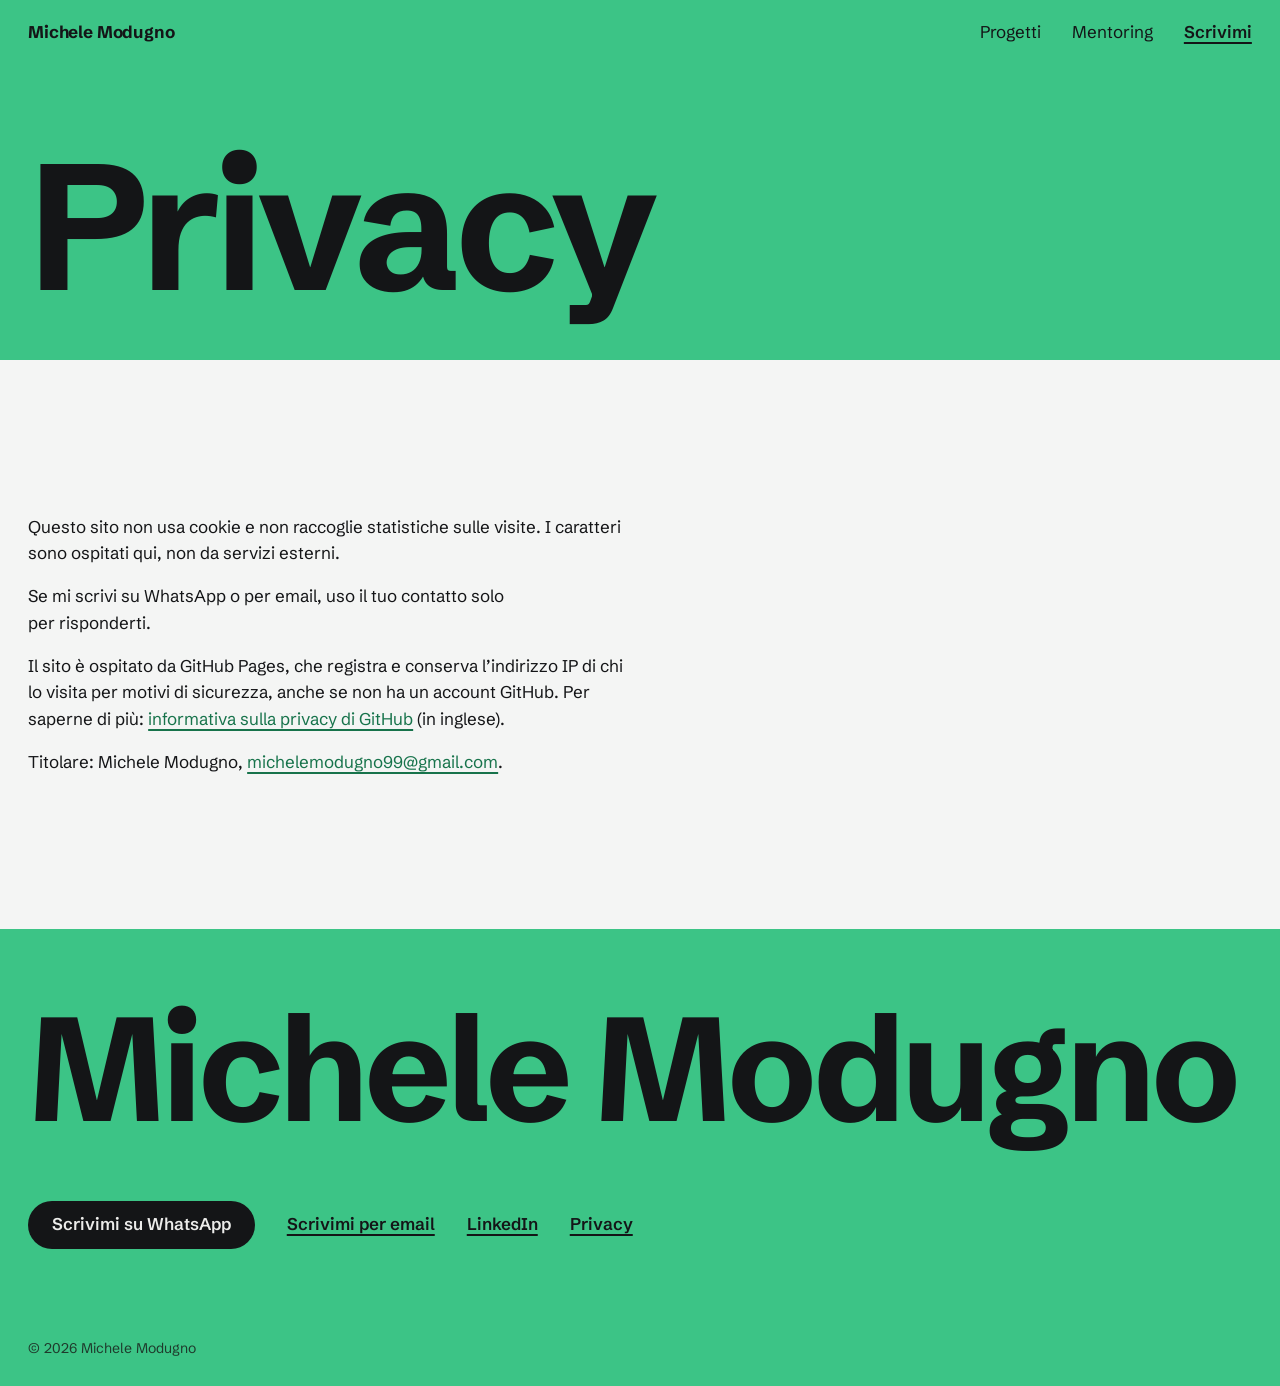
==== privacy/index.html @ c43fcb00 "Chiusura, privacy e pagina 404 Co-Authored-By: Claude Opus 5.5 <noreply@anthropic.com>" ====
<!doctype html>
<html lang="it">
<head>
<meta charset="utf-8">
<meta name="viewport" content="width=device-width, initial-scale=1">
<title>Privacy, Michele Modugno</title>
<meta name="description" content="Questo sito non usa cookie e non raccoglie statistiche sulle visite.">
<link rel="canonical" href="https://michimodu99.github.io/privacy/">
<link rel="preload" href="/fonts/schibsted-grotesk-latin.woff2" as="font" type="font/woff2" crossorigin>
<link rel="stylesheet" href="/css/sito.css">
<link rel="icon" href="/favicon.svg" type="image/svg+xml">
<link rel="icon" href="/favicon-32.png" sizes="32x32" type="image/png">
<link rel="apple-touch-icon" href="/apple-touch-icon.png">
<script>document.documentElement.classList.add('js')</script>
<script src="/js/sito.js" defer></script>
</head>
<body>
<a class="salta" href="#contenuto">Vai al contenuto</a>

<header class="campo campo--basso">
  <nav class="nav" aria-label="Principale">
    <a class="nav__nome" href="/">Michele Modugno</a>
    <ul class="nav__voci">
      <li class="nav__secondaria"><a href="/#progetti">Progetti</a></li>
      <li class="nav__secondaria"><a href="/#mentoring">Mentoring</a></li>
      <li><a class="nav__azione" href="#contatti">Scrivimi</a></li>
    </ul>
  </nav>

  <h1 class="titolo-grande">Privacy</h1>
</header>

<main id="contenuto">
  <section class="sezione testo-legale" aria-label="Informativa sulla privacy">
    <div>
      <p>Questo sito non usa cookie e non raccoglie statistiche sulle visite. I caratteri sono ospitati qui, non da servizi esterni.</p>
      <p>Se mi scrivi su WhatsApp o per email, uso il tuo contatto solo per risponderti.</p>
      <p>Il sito è ospitato da GitHub Pages, che registra e conserva l’indirizzo IP di chi lo visita per motivi di sicurezza, anche se non ha un account GitHub. Per saperne di più: <a href="https://docs.github.com/en/site-policy/privacy-policies/github-general-privacy-statement">informativa sulla privacy di GitHub</a> (in inglese).</p>
      <p>Titolare: Michele Modugno, <a href="mailto:michelemodugno99@gmail.com">michelemodugno99@gmail.com</a>.</p>
    </div>
  </section>
</main>

<footer id="contatti" class="campo chiusura">
  <p class="chiusura__nome">Michele Modugno</p>
  <ul class="chiusura__link">
    <li><a class="pulsante" href="https://wa.me/393209552840?text=Ciao%20Michele%2C%20ho%20visto%20il%20tuo%20sito.">Scrivimi su WhatsApp</a></li>
    <li><a class="link-forte" href="mailto:michelemodugno99@gmail.com">Scrivimi per email</a></li>
    <li><a class="link-forte" href="https://www.linkedin.com/in/michele-modugno-09939718b/">LinkedIn</a></li>
    <li><a class="link-forte" href="/privacy/">Privacy</a></li>
  </ul>
  <p class="chiusura__firma piccolo">© 2026 Michele Modugno</p>
</footer>
</body>
</html>
---- css/sito.css ----
/* Sito di Michele Modugno. Un solo foglio, nessuna libreria.
   Colori e misure dalla spec del 15/10/2026 (Carriera/docs/superpowers/specs). */

@font-face {
  font-family: "Schibsted Grotesk";
  src: url("/fonts/schibsted-grotesk-latin.woff2") format("woff2");
  font-weight: 400 700;
  font-style: normal;
  font-display: swap;
  unicode-range: U+0000-00FF, U+0131, U+0152-0153, U+02BB-02BC, U+02C6, U+02DA, U+02DC, U+0304, U+0308, U+0329, U+2000-206F, U+20AC, U+2122, U+2191, U+2193, U+2212, U+2215, U+FEFF, U+FFFD;
}

:root {
  /* Il campo verde resta uguale nei due temi */
  --campo: #3cc486;
  --campo-testo: #141517;
  --campo-secondario: #1f3a2c;
  --pulsante-testo: #ececea;

  /* Tema chiaro */
  --fondo: #f4f5f4;
  --superficie: #ffffff;
  --testo: #141517;
  --secondario: #55585c;
  --link: #17734b;
  --cornice: #141517;

  /* Misure: cinque passi, nient'altro */
  --t-grande: clamp(2.75rem, 14vw, 13rem);
  --t-sezione: clamp(2rem, 4.6vw, 4.5rem);
  --t-frase: clamp(1.375rem, 2.3vw, 2.25rem);
  --t-testo: clamp(1.0625rem, 1.2vw, 1.1875rem);
  --t-piccolo: 0.875rem;

  --margine: clamp(16px, 2.2vw, 32px);
  --spazio-sezione: clamp(72px, 12vw, 200px);
  --raggio-telefono: 28px;
  --larghezza-massima: 1760px;

  color-scheme: light dark;
}

@media (prefers-color-scheme: dark) {
  :root {
    --fondo: #141517;
    --superficie: #1c1d20;
    --testo: #ececea;
    --secondario: #a8aaa6;
    --link: #5cc497;
    --cornice: #2a2c30;
  }
}

/* Base */
*, *::before, *::after { box-sizing: border-box; }
html { -webkit-text-size-adjust: 100%; overflow-x: clip; }
body {
  margin: 0;
  overflow-x: clip;
  background: var(--fondo);
  color: var(--testo);
  font-family: "Schibsted Grotesk", system-ui, sans-serif;
  font-size: var(--t-testo);
  line-height: 1.55;
  font-kerning: normal;
}
h1, h2, h3, p, figure, ul, ol { margin: 0; }
ul, ol { padding: 0; list-style: none; }
img, video { display: block; max-width: 100%; height: auto; }
[hidden] { display: none !important; }
h1, h2, h3 { text-wrap: balance; }
p { text-wrap: pretty; }
a { color: inherit; }

:focus-visible { outline: 2px solid var(--testo); outline-offset: 3px; }
.campo :focus-visible { outline-color: var(--campo-testo); }

.salta {
  position: absolute;
  left: var(--margine);
  top: -100px;
  z-index: 10;
  padding: 12px 16px;
  background: var(--campo-testo);
  color: var(--pulsante-testo);
  border-radius: 999px;
}
.salta:focus { top: 12px; }

/* Testi */
.titolo-grande {
  font-size: var(--t-grande);
  font-weight: 700;
  letter-spacing: -0.035em;
  line-height: 0.92;
}
.titolo-grande .riga { display: block; }
.frase {
  font-size: var(--t-frase);
  font-weight: 600;
  line-height: 1.2;
  letter-spacing: -0.01em;
  max-width: 24em;
}
.piccolo { font-size: var(--t-piccolo); line-height: 1.45; }

/* Comandi */
.pulsante {
  display: inline-flex;
  align-items: center;
  gap: 0.5em;
  min-height: 48px;
  padding: 0 1.4em;
  border-radius: 999px;
  background: var(--campo-testo);
  color: var(--pulsante-testo);
  font-weight: 600;
  text-decoration: none;
}
.link-forte {
  display: inline-flex;
  align-items: center;
  min-height: 44px;
  font-weight: 600;
  text-decoration: underline;
  text-decoration-thickness: 2px;
  text-underline-offset: 0.22em;
}

/* Schermate delle app: cornice piena, mai ombre */
.cornice-telefono {
  border: 6px solid var(--cornice);
  border-radius: var(--raggio-telefono);
  background: var(--cornice);
}

/* Lineetta verde sopra i titoli delle sezioni */
.lineetta::before {
  content: "";
  display: block;
  width: 48px;
  height: 6px;
  margin-bottom: 0.45em;
  background: var(--campo);
}

/* Navigazione */
.nav {
  display: flex;
  align-items: center;
  justify-content: space-between;
  gap: 1rem;
  min-height: 64px;
}
.nav a { text-decoration: none; display: inline-flex; align-items: center; min-height: 44px; }
.nav__nome { font-weight: 700; letter-spacing: -0.01em; }
.nav__voci { display: flex; gap: clamp(1rem, 2.4vw, 2.5rem); }
.nav__azione { text-decoration: underline !important; text-decoration-thickness: 2px !important; text-underline-offset: 0.22em; font-weight: 600; }
@media (max-width: 759px) {
  .nav__secondaria { display: none; }
}

/* Campo verde: la prima schermata di ogni pagina */
.campo {
  position: relative;
  z-index: 1;
  background: var(--campo);
  color: var(--campo-testo);
  padding: 0 var(--margine);
}
.campo > * { max-width: var(--larghezza-massima); margin-inline: auto; }

/* Prima schermata della home */
.campo--home { padding-bottom: 0; }
.campo--home .titolo-grande { margin-top: clamp(40px, 7vh, 96px); }
.campo__corpo { margin-top: clamp(20px, 3vh, 36px); }
.campo__sotto { margin-top: 0.9em; max-width: 34ch; }
.campo__azioni {
  display: flex;
  flex-wrap: wrap;
  align-items: center;
  gap: 8px 24px;
  margin-top: 28px;
}

/* Le schermate scavalcano il bordo del campo ed entrano nella sezione dopo */
.campo--home { --sporgenza: 170px; }
.campo__schermate {
  position: relative;
  display: grid;
  grid-template-columns: 1fr auto;
  align-items: end;
  gap: 12px;
  margin-top: 32px;
  margin-bottom: calc(-1 * var(--sporgenza));
}
.campo__schermate figcaption {
  grid-column: 1;
  grid-row: 1;
  color: var(--campo-secondario);
  padding-bottom: calc(var(--sporgenza) + 24px);
}
.campo__schermate .cornice-telefono {
  grid-column: 2;
  grid-row: 1;
  width: min(50vw, 220px);
  margin-right: 14px;
  transform: rotate(-6deg);
  transform-origin: 50% 0;
}
.schermata-computer { display: none; }

@media (min-width: 1100px) {
  /* Il campo riempie lo schermo: titolo in alto a tutta larghezza, testo in basso a sinistra,
     schermate che salgono dal bordo in basso a destra. */
  .campo--home {
    --sporgenza: 120px;
    display: grid;
    grid-template-columns: repeat(12, minmax(0, 1fr));
    grid-template-rows: auto auto 1fr;
    column-gap: clamp(12px, 1.4vw, 24px);
    min-height: 100svh;
  }
  .campo--home > * { max-width: none; margin-inline: 0; }
  .campo--home .nav,
  .campo--home .titolo-grande { grid-column: 1 / -1; }
  .campo--home .titolo-grande { margin-top: clamp(32px, 5vh, 64px); }
  .campo--home .campo__corpo { grid-column: 1 / span 5; grid-row: 3; align-self: start; margin-top: 40px; padding-bottom: 56px; }
  .campo--home .campo__schermate {
    grid-column: 7 / -1;
    grid-row: 3;
    display: block;
    margin-top: 48px;
    align-self: end;
  }
  .campo__schermate figcaption {
    position: absolute;
    right: 0;
    top: -2.2em;
    max-width: none;
    padding: 0;
  }
  .schermata-computer { display: block; width: 100%; }
  .campo__schermate .cornice-telefono {
    position: absolute;
    left: -6%;
    bottom: calc(-1 * var(--sporgenza) - 40px);
    width: 30%;
    max-width: 260px;
  }
}

/* Sezioni */
main { position: relative; }
.sezione { padding: var(--spazio-sezione) var(--margine) 0; }
.sezione > * { max-width: var(--larghezza-massima); margin-inline: auto; }
/* Nella home le schermate del campo sporgono nella prima sezione */
.campo--home + main > .sezione:first-child { padding-top: calc(var(--spazio-sezione) + 170px); }
@media (min-width: 1100px) {
  .campo--home + main > .sezione:first-child { padding-top: calc(var(--spazio-sezione) + 230px); }
}

/* Titoli delle sezioni */
.titolo-sezione {
  font-size: var(--t-sezione);
  font-weight: 700;
  letter-spacing: -0.025em;
  line-height: 1;
}

/* Progetti in home: pannelli di larghezze diverse, mai una griglia di schede uguali */
.pannelli {
  display: grid;
  gap: clamp(12px, 1.4vw, 24px);
  margin-top: clamp(32px, 4vw, 64px);
}
.pannello {
  position: relative;
  display: grid;
  overflow: clip;
  min-height: 460px;
  padding: clamp(20px, 2.4vw, 40px);
  background: var(--superficie);
}
.pannello__nome {
  font-size: var(--t-sezione);
  font-weight: 700;
  letter-spacing: -0.025em;
  line-height: 1;
}
.pannello__nome a { text-decoration: none; }
/* Tutto il pannello è il link del nome */
.pannello__nome a::after { content: ""; position: absolute; inset: 0; z-index: 2; }
.pannello__nome a:focus-visible { outline: none; }
.pannello:has(a:focus-visible) { outline: 2px solid var(--testo); outline-offset: 3px; }
.pannello__testo { position: relative; z-index: 1; max-width: 34ch; }
.pannello__testo p { margin-top: 0.6em; }
.pannello__nota { color: var(--secondario); }
.pannello__invito {
  display: inline-block;
  margin-top: 1.2em;
  font-weight: 600;
  text-decoration: underline;
  text-decoration-thickness: 2px;
  text-underline-offset: 0.22em;
}

/* Le schermate escono dal bordo inferiore del pannello */
.pannello__schermate {
  position: relative;
  min-height: 240px;
  margin-top: 28px;
}
.pannello .cornice-telefono {
  position: absolute;
  right: 4%;
  top: 0;
  width: min(46vw, 220px);
  transform: rotate(-5deg);
  transition: transform 240ms cubic-bezier(0.22, 1, 0.36, 1);
}
.pannello:nth-child(even) .cornice-telefono { transform: rotate(4deg); }
.pannello:hover .cornice-telefono,
.pannello:has(a:focus-visible) .cornice-telefono { transform: rotate(0deg) translateY(-12px); }
.pannello__diagramma { display: none; }

@media (min-width: 1100px) {
  .pannelli { grid-template-columns: repeat(12, minmax(0, 1fr)); }
  .pannello { grid-template-columns: minmax(0, 5fr) minmax(0, 7fr); column-gap: 24px; }
  .pannello__schermate { margin-top: 0; }
  .pannello--largo, .pannello--fascia { grid-column: 1 / -1; }
  .pannello--largo { min-height: 560px; }
  .pannello--sette { grid-column: 1 / span 7; }
  .pannello--cinque { grid-column: 8 / span 5; }
  .pannello--sette, .pannello--cinque { grid-template-columns: 1fr; min-height: 580px; }
  .pannello--sette .pannello__schermate, .pannello--cinque .pannello__schermate { margin-top: 32px; }
  .pannello--fascia { min-height: 360px; }
  .pannello .cornice-telefono { top: 8px; width: 240px; }
  .pannello--sette .cornice-telefono { right: 18%; }
  .pannello--largo .cornice-telefono { right: auto; left: 0; top: 140px; }
  .pannello__diagramma {
    display: block;
    position: absolute;
    right: 0;
    top: 24px;
    width: 82%;
    background: #fff;
    border: 6px solid var(--cornice);
  }
}
@media (prefers-reduced-motion: reduce) {
  .pannello .cornice-telefono { transition: none; }
}

/* Mentoring */
.mentoring__intro { margin-top: clamp(24px, 3vw, 48px); }
.mentoring__intro p:not(.frase) { max-width: 60ch; margin-top: 1em; }
@media (min-width: 1100px) {
  .mentoring__intro {
    display: grid;
    grid-template-columns: repeat(12, minmax(0, 1fr));
    column-gap: clamp(12px, 1.4vw, 24px);
    align-items: end;
  }
  .mentoring__intro .frase { grid-column: 1 / span 6; }
  .mentoring__intro p:not(.frase) { grid-column: 7 / span 6; margin-top: 0; }
}

/* Il percorso: simboli BPMN collegati dal flusso. Sul telefono va dall'alto in basso.
   Il tratto già percorso dal token è verde: --tappa-attiva lo mette lo script. */
.percorso { --tappa-attiva: 0; margin-top: clamp(40px, 5vw, 80px); }
.tappa {
  --i: 0;
  --larghezza: 40px;
  --percorsa: clamp(0, var(--tappa-attiva) - var(--i), 1);
  position: relative;
  padding-bottom: 32px;
}
.tappa:nth-child(2) { --i: 1; }
.tappa:nth-child(3) { --i: 2; }
.tappa:nth-child(4) { --i: 3; }
.tappa--attivita { --larghezza: 56px; }
.tappa > button {
  position: relative;
  display: flex;
  align-items: center;
  gap: 16px;
  width: 100%;
  min-height: 56px;
  padding: 0;
  border: 0;
  background: none;
  color: inherit;
  font: inherit;
  font-weight: 600;
  text-align: left;
  cursor: pointer;
}
@media (hover: hover) {
  .tappa > button:hover .tappa__nome {
    text-decoration: underline;
    text-decoration-thickness: 2px;
    text-underline-offset: 0.22em;
  }
}

/* Inizio: cerchio verde. Attività: rettangolo arrotondato. Fine: cerchio dal bordo spesso */
.simbolo {
  flex: none;
  width: var(--larghezza);
  height: 40px;
  margin-inline: calc((56px - var(--larghezza)) / 2);
  border: 3px solid var(--testo);
  border-radius: 50%;
  background: var(--fondo);
  transition: background-color 180ms ease-out;
}
.tappa--inizio .simbolo { border-color: var(--link); }
.tappa--attivita .simbolo { border-radius: 10px; }
.tappa--fine .simbolo { border-width: 6px; }
.tappa > button[aria-expanded="true"] .simbolo { background: var(--campo); }

/* Il flusso, spesso 3 px, e la sua freccia (in SVG) */
.tappa:not(:last-child)::before,
.tappa:not(:last-child)::after {
  content: "";
  position: absolute;
  background:
    linear-gradient(var(--link), var(--link)) 0 0 / 100% calc(var(--percorsa) * 100%) no-repeat,
    var(--testo);
}
.tappa:not(:last-child)::before { left: 26.5px; top: 48px; bottom: 6px; width: 3px; }
.tappa:not(:last-child)::after {
  left: 22px;
  bottom: -8px;
  width: 12px;
  height: 14px;
  -webkit-mask: url("data:image/svg+xml,%3Csvg xmlns='http://www.w3.org/2000/svg' viewBox='0 0 12 14'%3E%3Cpath d='M0 0h12L6 14z'/%3E%3C/svg%3E") center / contain no-repeat;
  mask: url("data:image/svg+xml,%3Csvg xmlns='http://www.w3.org/2000/svg' viewBox='0 0 12 14'%3E%3Cpath d='M0 0h12L6 14z'/%3E%3C/svg%3E") center / contain no-repeat;
}

/* Il pezzo di PrendiNota fatto in quella tappa */
.pezzo { padding: 8px 0 8px 72px; }
.pezzo__riga { margin-top: 12px; font-size: var(--t-piccolo); color: var(--secondario); }
.nuvoletta {
  max-width: 34ch;
  padding: 12px 16px;
  border-radius: 18px 18px 18px 4px;
  background: var(--superficie);
}
.diagramma { position: relative; display: block; border: 6px solid var(--cornice); background: #fff; }
.diagramma__zoom {
  position: absolute;
  right: 10px;
  bottom: 10px;
  padding: 4px 14px;
  border-radius: 999px;
  background: var(--campo-testo);
  color: var(--pulsante-testo);
  font-size: var(--t-piccolo);
  font-weight: 600;
}
.libretto { border: 6px solid var(--cornice); background: #fff; }

/* Su computer, con lo script attivo, il flusso va da sinistra a destra come un BPMN vero
   e il pezzo si apre sotto, largo. Senza script resta la colonna del telefono. */
@media (min-width: 1100px) {
  .js .percorso { display: grid; grid-template-columns: repeat(5, minmax(0, 1fr)); }
  .js .tappa { display: contents; }
  .js .tappa::before, .js .tappa::after { content: none; }
  .js .tappa > button {
    grid-row: 1;
    flex-direction: column;
    align-items: flex-start;
    gap: 20px;
    padding-right: 32px;
  }
  .js .simbolo { margin-inline: 0; }
  .js .tappa:not(:last-child) > button::before,
  .js .tappa:not(:last-child) > button::after {
    content: "";
    position: absolute;
    background:
      linear-gradient(var(--link), var(--link)) 0 0 / calc(var(--percorsa) * 100%) 100% no-repeat,
      var(--testo);
  }
  .js .tappa:not(:last-child) > button::before { top: 18.5px; left: calc(var(--larghezza) + 6px); right: 18px; height: 3px; }
  .js .tappa:not(:last-child) > button::after {
    top: 14px;
    right: 4px;
    width: 14px;
    height: 12px;
    -webkit-mask: url("data:image/svg+xml,%3Csvg xmlns='http://www.w3.org/2000/svg' viewBox='0 0 14 12'%3E%3Cpath d='M0 0l14 6L0 12z'/%3E%3C/svg%3E") center / contain no-repeat;
    mask: url("data:image/svg+xml,%3Csvg xmlns='http://www.w3.org/2000/svg' viewBox='0 0 14 12'%3E%3Cpath d='M0 0l14 6L0 12z'/%3E%3C/svg%3E") center / contain no-repeat;
  }
  .js .pezzo { grid-column: 1 / -1; margin-top: 40px; padding: 0; }
  /* Larghezza fissa: l'altezza viene dalle proporzioni dell'immagine anche prima che arrivi */
  .js .pezzo .diagramma, .js .pezzo .libretto { max-width: calc(100% * 7 / 12); }
}

/* Contatti del mentoring */
.contatti-mentoring {
  display: flex;
  flex-direction: column;
  align-items: flex-start;
  gap: 8px;
  margin-top: clamp(40px, 5vw, 72px);
}
.pulsante--whatsapp { background: var(--campo); color: var(--campo-testo); }

/* Chiusura: campo verde, il nome riempie la larghezza (è largo 8,19 volte la sua misura) */
.chiusura {
  container-type: inline-size;
  margin-top: var(--spazio-sezione);
  padding-top: clamp(48px, 8vh, 96px);
  padding-bottom: 28px;
}
.chiusura__nome {
  font-size: calc(min(100cqi, var(--larghezza-massima)) / 8.3);
  font-weight: 700;
  letter-spacing: -0.035em;
  line-height: 0.92;
}
.chiusura__link {
  display: flex;
  flex-wrap: wrap;
  align-items: center;
  gap: 8px 32px;
  margin-top: clamp(32px, 5vw, 64px);
}
.chiusura__firma { margin-top: clamp(48px, 7vw, 96px); color: var(--campo-secondario); }

/* Privacy: campo basso, poi il testo */
.campo--basso {
  display: flex;
  flex-direction: column;
  min-height: 40svh;
  padding-bottom: clamp(28px, 4vw, 56px);
}
.campo--basso > *, .campo--intero > * { width: 100%; } /* in colonna i margini automatici li stringerebbero al centro */
.campo--basso .titolo-grande { margin-top: auto; padding-top: 48px; }
.testo-legale p { max-width: 60ch; }
.testo-legale p + p { margin-top: 1em; }
.testo-legale a { color: var(--link); text-decoration-thickness: 2px; text-underline-offset: 0.22em; }

/* 404: tutto il campo, con l'evento di fine con errore del BPMN */
.campo--intero { display: flex; flex-direction: column; min-height: 100svh; padding-bottom: 48px; }
.errore { margin-top: auto; margin-bottom: auto; padding-top: 32px; }
.errore__simbolo { width: clamp(120px, 22vw, 240px); height: auto; }
.errore h1 { margin-top: 32px; }
.errore p { margin-top: 28px; }
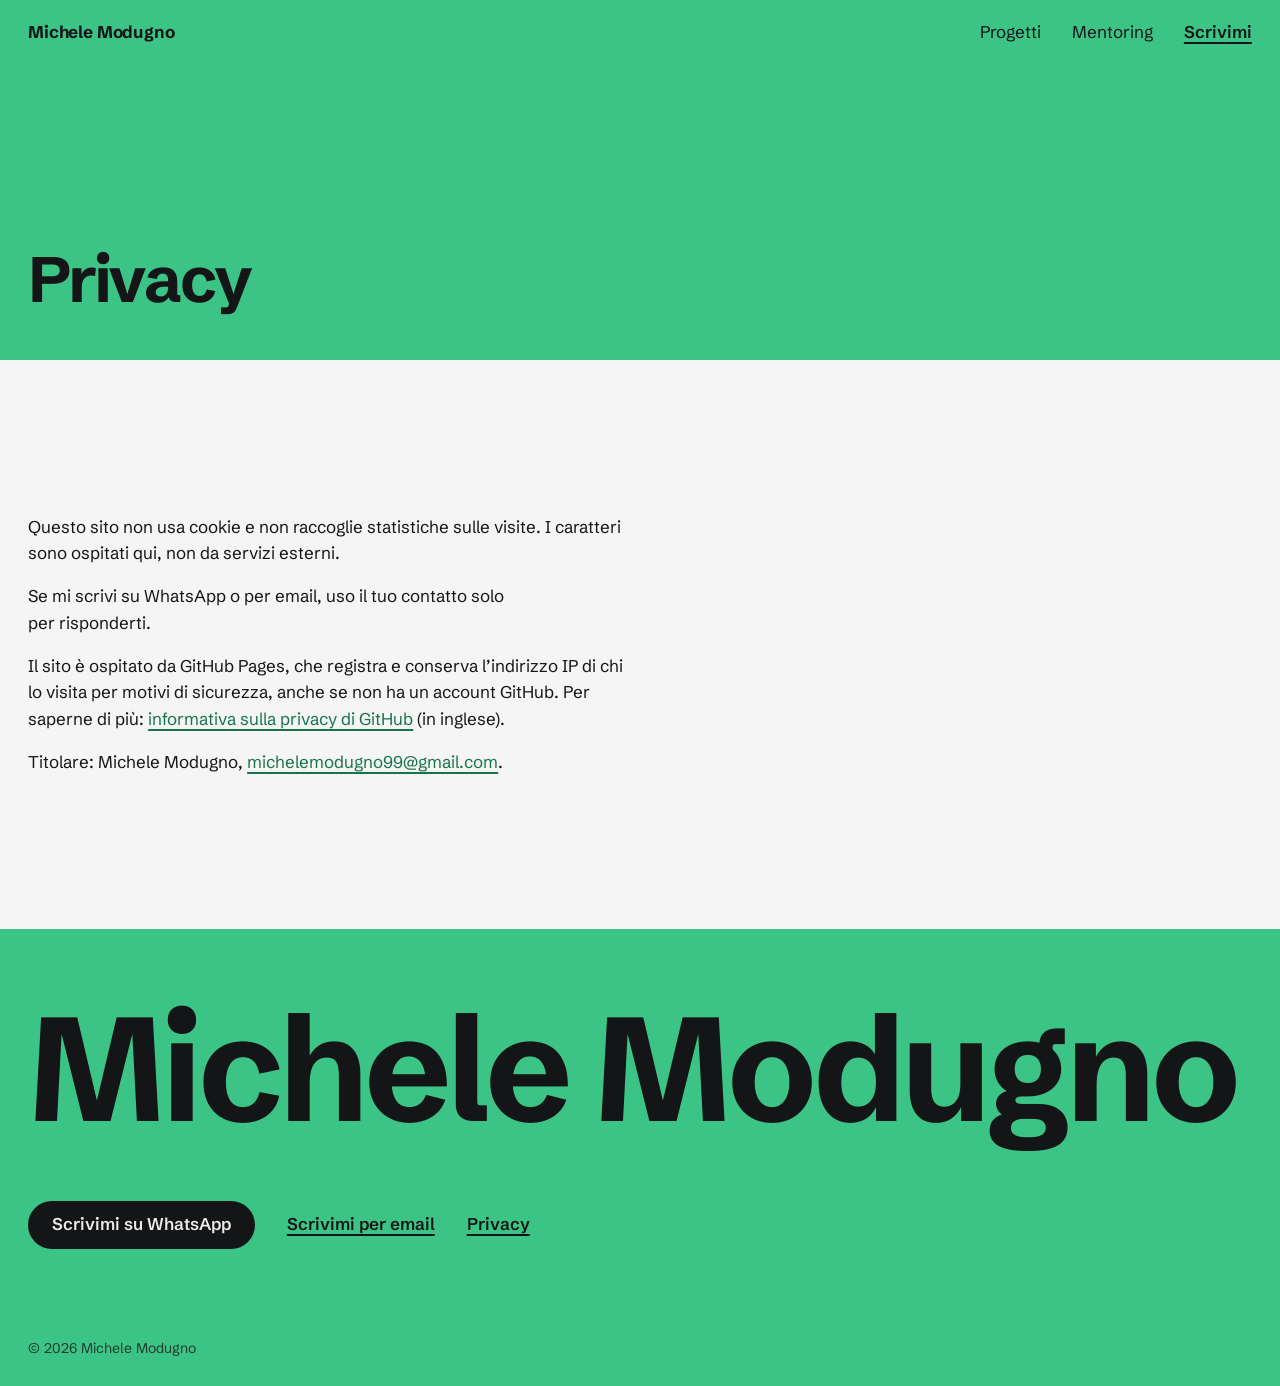
==== commit 08acafb0: "Scelte di Michele: titolo più piccolo, niente contatti doppi, LinkedIn tolto per ora Co-Authored-By:" ====
--- a/privacy/index.html
+++ b/privacy/index.html
@@ -46,7 +46,6 @@
   <ul class="chiusura__link">
     <li><a class="pulsante" href="https://wa.me/393209552840?text=Ciao%20Michele%2C%20ho%20visto%20il%20tuo%20sito.">Scrivimi su WhatsApp</a></li>
     <li><a class="link-forte" href="mailto:michelemodugno99@gmail.com">Scrivimi per email</a></li>
-    <li><a class="link-forte" href="https://www.linkedin.com/in/michele-modugno-09939718b/">LinkedIn</a></li>
     <li><a class="link-forte" href="/privacy/">Privacy</a></li>
   </ul>
   <p class="chiusura__firma piccolo">© 2026 Michele Modugno</p>
--- a/css/sito.css
+++ b/css/sito.css
@@ -26,7 +26,7 @@
   --cornice: #141517;
 
   /* Misure: cinque passi, nient'altro */
-  --t-grande: clamp(2.75rem, 14vw, 13rem);
+  --t-grande: clamp(2.5rem, 5vw, 5.5rem); /* Michele, 15/10: più piccolo, vicino alla bozza del 14/10 */
   --t-sezione: clamp(2rem, 4.6vw, 4.5rem);
   --t-frase: clamp(1.375rem, 2.3vw, 2.25rem);
   --t-testo: clamp(1.0625rem, 1.2vw, 1.1875rem);
@@ -498,16 +498,6 @@
   .js .pezzo .diagramma, .js .pezzo .libretto { max-width: calc(100% * 7 / 12); }
 }
 
-/* Contatti del mentoring */
-.contatti-mentoring {
-  display: flex;
-  flex-direction: column;
-  align-items: flex-start;
-  gap: 8px;
-  margin-top: clamp(40px, 5vw, 72px);
-}
-.pulsante--whatsapp { background: var(--campo); color: var(--campo-testo); }
-
 /* Chiusura: campo verde, il nome riempie la larghezza (è largo 8,19 volte la sua misura) */
 .chiusura {
   container-type: inline-size;
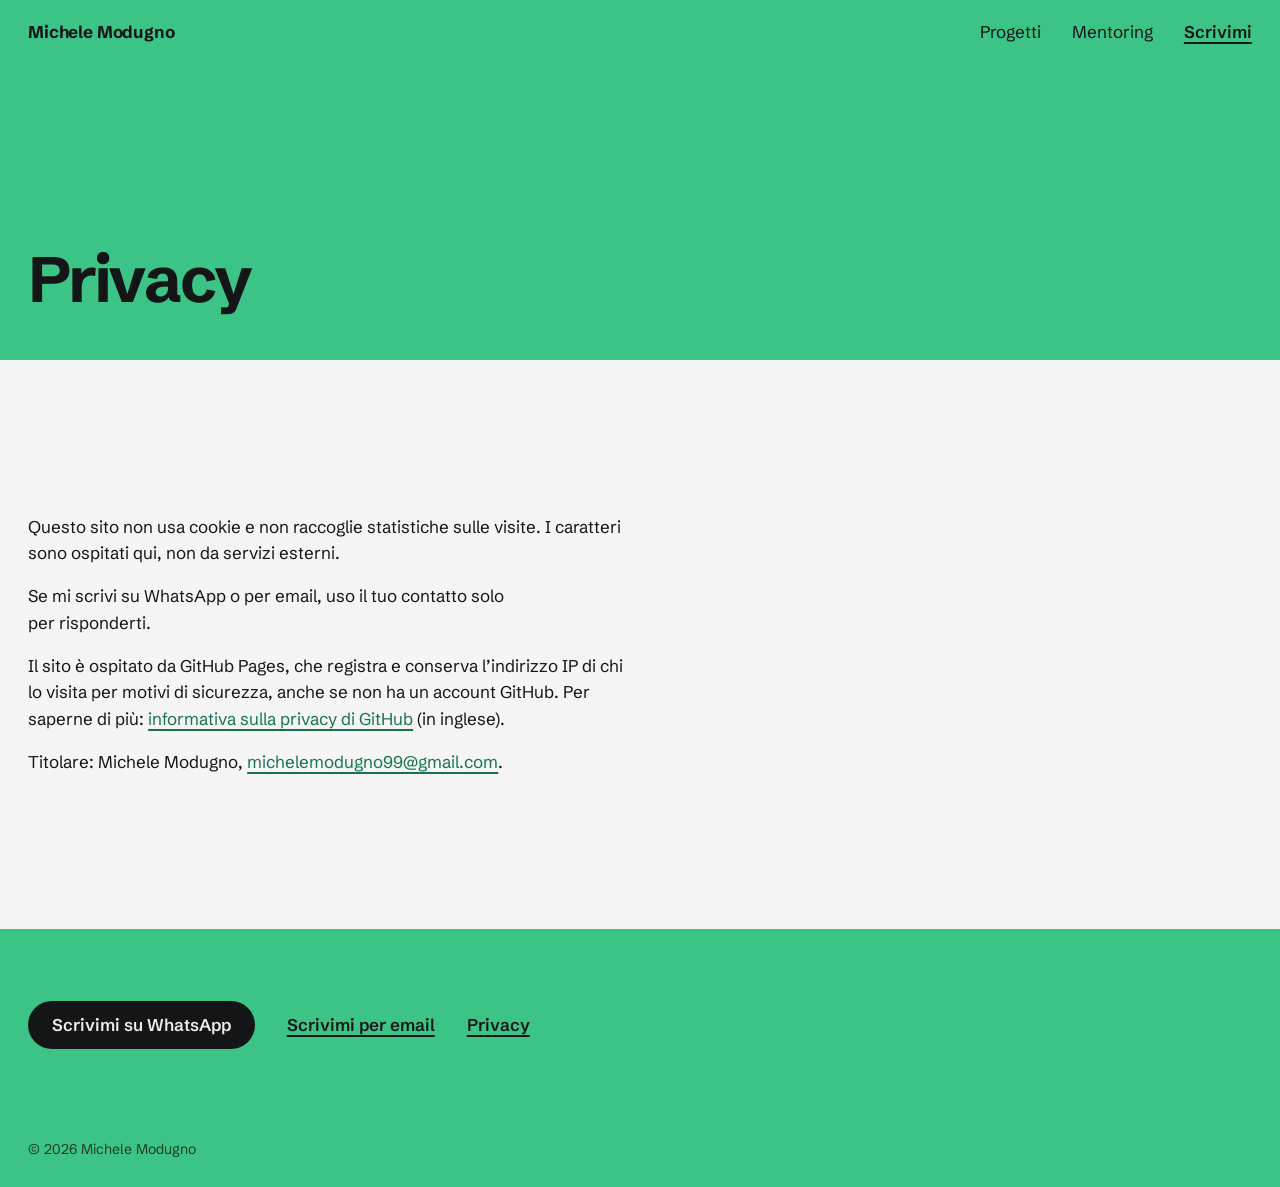
==== commit b8ac5e0e: "Home: testi più asciutti e passaggio a scorrimento tra le tappe - PrendiNota: "Prenotare una sala pr" ====
--- a/privacy/index.html
+++ b/privacy/index.html
@@ -6,6 +6,18 @@
 <title>Privacy, Michele Modugno</title>
 <meta name="description" content="Questo sito non usa cookie e non raccoglie statistiche sulle visite.">
 <link rel="canonical" href="https://michimodu99.github.io/privacy/">
+<meta property="og:type" content="website">
+<meta property="og:locale" content="it_IT">
+<meta property="og:site_name" content="Michele Modugno">
+<meta property="og:title" content="Privacy, Michele Modugno">
+<meta property="og:description" content="Questo sito non usa cookie e non raccoglie statistiche sulle visite.">
+<meta property="og:url" content="https://michimodu99.github.io/privacy/">
+<meta property="og:image" content="https://michimodu99.github.io/og/home.jpg">
+<meta property="og:image:width" content="1200">
+<meta property="og:image:height" content="630">
+<meta property="og:image:alt" content="Michele Modugno, ingegnere gestionale, con PrendiNota e Cucinança sul telefono">
+<meta name="twitter:card" content="summary_large_image">
+<meta name="theme-color" content="#3cc486">
 <link rel="preload" href="/fonts/schibsted-grotesk-latin.woff2" as="font" type="font/woff2" crossorigin>
 <link rel="stylesheet" href="/css/sito.css">
 <link rel="icon" href="/favicon.svg" type="image/svg+xml">
@@ -32,7 +44,7 @@
 
 <main id="contenuto">
   <section class="sezione testo-legale" aria-label="Informativa sulla privacy">
-    <div>
+    <div data-entra>
       <p>Questo sito non usa cookie e non raccoglie statistiche sulle visite. I caratteri sono ospitati qui, non da servizi esterni.</p>
       <p>Se mi scrivi su WhatsApp o per email, uso il tuo contatto solo per risponderti.</p>
       <p>Il sito è ospitato da GitHub Pages, che registra e conserva l’indirizzo IP di chi lo visita per motivi di sicurezza, anche se non ha un account GitHub. Per saperne di più: <a href="https://docs.github.com/en/site-policy/privacy-policies/github-general-privacy-statement">informativa sulla privacy di GitHub</a> (in inglese).</p>
@@ -42,13 +54,12 @@
 </main>
 
 <footer id="contatti" class="campo chiusura">
-  <p class="chiusura__nome">Michele Modugno</p>
-  <ul class="chiusura__link">
+  <ul class="chiusura__link" data-entra>
     <li><a class="pulsante" href="https://wa.me/393209552840?text=Ciao%20Michele%2C%20ho%20visto%20il%20tuo%20sito.">Scrivimi su WhatsApp</a></li>
     <li><a class="link-forte" href="mailto:michelemodugno99@gmail.com">Scrivimi per email</a></li>
     <li><a class="link-forte" href="/privacy/">Privacy</a></li>
   </ul>
-  <p class="chiusura__firma piccolo">© 2026 Michele Modugno</p>
+  <p class="chiusura__firma piccolo" data-entra>© 2026 Michele Modugno</p>
 </footer>
 </body>
 </html>
--- a/css/sito.css
+++ b/css/sito.css
@@ -204,31 +204,38 @@
   grid-column: 2;
   grid-row: 1;
   width: min(50vw, 220px);
-  margin-right: 14px;
+  margin-right: 30px; /* inclinata esce di lato: con 14 px sforava di 12 px a 390 */
   transform: rotate(-6deg);
   transform-origin: 50% 0;
 }
 .schermata-computer { display: none; }
+@media (min-width: 760px) and (max-width: 1099px) {
+  /* Sul tablet la colonna accanto al telefono restava vuota: ci va la schermata da computer, con la didascalia sopra */
+  .campo--home .campo__schermate { grid-template-columns: minmax(0, 1fr) min(30vw, 240px); column-gap: 0; }
+  .campo--home .campo__schermate figcaption { grid-row: 1; align-self: end; padding-bottom: 12px; }
+  .campo--home .schermata-computer { display: block; grid-column: 1; grid-row: 2; align-self: start; }
+  .campo--home .campo__schermate .cornice-telefono { grid-column: 2; grid-row: 1 / span 2; width: auto; margin: 0 32px 0 -32px; }
+}
 
 @media (min-width: 1100px) {
-  /* Il campo riempie lo schermo: titolo in alto a tutta larghezza, testo in basso a sinistra,
-     schermate che salgono dal bordo in basso a destra. */
+  /* Titolo e testo in 5 colonne a sinistra; le schermate, elemento dominante, in 7 colonne a destra
+     accanto al titolo, e scavalcano il bordo in basso. Con il titolo più piccolo (Michele, 15/10)
+     il campo è alto quanto il suo contenuto, non quanto lo schermo. */
   .campo--home {
     --sporgenza: 120px;
     display: grid;
     grid-template-columns: repeat(12, minmax(0, 1fr));
     grid-template-rows: auto auto 1fr;
     column-gap: clamp(12px, 1.4vw, 24px);
-    min-height: 100svh;
   }
   .campo--home > * { max-width: none; margin-inline: 0; }
-  .campo--home .nav,
-  .campo--home .titolo-grande { grid-column: 1 / -1; }
+  .campo--home .nav { grid-column: 1 / -1; }
+  .campo--home .titolo-grande { grid-column: 1 / span 5; }
   .campo--home .titolo-grande { margin-top: clamp(32px, 5vh, 64px); }
   .campo--home .campo__corpo { grid-column: 1 / span 5; grid-row: 3; align-self: start; margin-top: 40px; padding-bottom: 56px; }
   .campo--home .campo__schermate {
-    grid-column: 7 / -1;
-    grid-row: 3;
+    grid-column: 6 / -1;
+    grid-row: 2 / span 2;
     display: block;
     margin-top: 48px;
     align-self: end;
@@ -243,7 +250,7 @@
   .schermata-computer { display: block; width: 100%; }
   .campo__schermate .cornice-telefono {
     position: absolute;
-    left: -6%;
+    left: 4%;
     bottom: calc(-1 * var(--sporgenza) - 40px);
     width: 30%;
     max-width: 260px;
@@ -295,7 +302,6 @@
 .pannello:has(a:focus-visible) { outline: 2px solid var(--testo); outline-offset: 3px; }
 .pannello__testo { position: relative; z-index: 1; max-width: 34ch; }
 .pannello__testo p { margin-top: 0.6em; }
-.pannello__nota { color: var(--secondario); }
 .pannello__invito {
   display: inline-block;
   margin-top: 1.2em;
@@ -425,9 +431,8 @@
 .tappa:not(:last-child)::after {
   content: "";
   position: absolute;
-  background:
-    linear-gradient(var(--link), var(--link)) 0 0 / 100% calc(var(--percorsa) * 100%) no-repeat,
-    var(--testo);
+  /* il tratto è tutto percorso o per niente: un colore pieno, verde o scuro */
+  background: color-mix(in srgb, var(--link) calc(var(--percorsa) * 100%), var(--testo));
 }
 .tappa:not(:last-child)::before { left: 26.5px; top: 48px; bottom: 6px; width: 3px; }
 .tappa:not(:last-child)::after {
@@ -442,12 +447,31 @@
 /* Il pezzo di PrendiNota fatto in quella tappa */
 .pezzo { padding: 8px 0 8px 72px; }
 .pezzo__riga { margin-top: 12px; font-size: var(--t-piccolo); color: var(--secondario); }
+/* La nuvoletta a fumetto (Michele, 15/10): piatta, con il bordo pieno dei simboli del BPMN
+   e la codina verso il flusso; sul telefono a sinistra, su computer in alto */
 .nuvoletta {
-  max-width: 34ch;
-  padding: 12px 16px;
-  border-radius: 18px 18px 18px 4px;
+  position: relative;
+  width: fit-content;
+  max-width: 20em;
+  margin-top: 8px;
+  padding: 0.6em 0.9em;
+  border: 3px solid var(--testo);
+  border-radius: 28px;
   background: var(--superficie);
-}
+  font-size: var(--t-frase);
+  font-weight: 600;
+  line-height: 1.2;
+  text-wrap: balance;
+}
+/* La codina: un triangolo scuro e, sopra, uno del colore del fumetto spostato di 3 px (il bordo) */
+.nuvoletta::before,
+.nuvoletta::after {
+  content: "";
+  position: absolute;
+  clip-path: polygon(0 50%, 100% 0, 100% 100%);
+}
+.nuvoletta::before { left: -18px; top: 18px; width: 21px; height: 28px; background: var(--testo); }
+.nuvoletta::after { left: -12px; top: 20px; width: 18px; height: 24px; background: var(--superficie); }
 .diagramma { position: relative; display: block; border: 6px solid var(--cornice); background: #fff; }
 .diagramma__zoom {
   position: absolute;
@@ -463,9 +487,13 @@
 .libretto { border: 6px solid var(--cornice); background: #fff; }
 
 /* Su computer, con lo script attivo, il flusso va da sinistra a destra come un BPMN vero
-   e il pezzo si apre sotto, largo. Senza script resta la colonna del telefono. */
+   e il pezzo si apre sotto, al centro (Michele, 16/10). Tutti i pezzi stanno nella stessa cella:
+   nel passaggio da una tappa all'altra il vecchio esce e il nuovo entra scorrendo (sito.js).
+   Senza script resta la colonna del telefono. */
 @media (min-width: 1100px) {
-  .js .percorso { display: grid; grid-template-columns: repeat(5, minmax(0, 1fr)); }
+  /* Righe alte quanto il contenuto anche quando l'animazione fissa l'altezza della lista:
+     altrimenti la riga delle tappe scende alla sua altezza minima e i pezzi saltano in su */
+  .js .percorso { display: grid; grid-template-columns: repeat(5, minmax(0, 1fr)); grid-template-rows: max-content max-content; }
   .js .tappa { display: contents; }
   .js .tappa::before, .js .tappa::after { content: none; }
   .js .tappa > button {
@@ -480,9 +508,7 @@
   .js .tappa:not(:last-child) > button::after {
     content: "";
     position: absolute;
-    background:
-      linear-gradient(var(--link), var(--link)) 0 0 / calc(var(--percorsa) * 100%) 100% no-repeat,
-      var(--testo);
+    background: color-mix(in srgb, var(--link) calc(var(--percorsa) * 100%), var(--testo));
   }
   .js .tappa:not(:last-child) > button::before { top: 18.5px; left: calc(var(--larghezza) + 6px); right: 18px; height: 3px; }
   .js .tappa:not(:last-child) > button::after {
@@ -493,30 +519,36 @@
     -webkit-mask: url("data:image/svg+xml,%3Csvg xmlns='http://www.w3.org/2000/svg' viewBox='0 0 14 12'%3E%3Cpath d='M0 0l14 6L0 12z'/%3E%3C/svg%3E") center / contain no-repeat;
     mask: url("data:image/svg+xml,%3Csvg xmlns='http://www.w3.org/2000/svg' viewBox='0 0 14 12'%3E%3Cpath d='M0 0l14 6L0 12z'/%3E%3C/svg%3E") center / contain no-repeat;
   }
-  .js .pezzo { grid-column: 1 / -1; margin-top: 40px; padding: 0; }
+  .js .pezzo {
+    display: flex;
+    flex-direction: column;
+    align-items: center;
+    grid-column: 1 / -1;
+    grid-row: 2;
+    margin-top: 40px;
+    padding: 0;
+  }
+  .js .pezzo__riga { text-align: center; }
+  .js .nuvoletta { margin-top: 16px; max-width: 24em; text-wrap: pretty; }
+  .js .nuvoletta::before, .js .nuvoletta::after { clip-path: polygon(50% 0, 100% 100%, 0 100%); }
+  .js .nuvoletta::before { left: 30px; top: -18px; width: 28px; height: 21px; }
+  .js .nuvoletta::after { left: 32px; top: -12px; width: 24px; height: 18px; }
   /* Larghezza fissa: l'altezza viene dalle proporzioni dell'immagine anche prima che arrivi */
   .js .pezzo .diagramma, .js .pezzo .libretto { max-width: calc(100% * 7 / 12); }
 }
 
-/* Chiusura: campo verde, il nome riempie la larghezza (è largo 8,19 volte la sua misura) */
+/* Chiusura: campo verde con i contatti. Niente nome a tutta larghezza (Michele, 16/10:
+   era la terza volta nella pagina); il nome resta in alto e nella firma */
 .chiusura {
-  container-type: inline-size;
   margin-top: var(--spazio-sezione);
   padding-top: clamp(48px, 8vh, 96px);
   padding-bottom: 28px;
-}
-.chiusura__nome {
-  font-size: calc(min(100cqi, var(--larghezza-massima)) / 8.3);
-  font-weight: 700;
-  letter-spacing: -0.035em;
-  line-height: 0.92;
 }
 .chiusura__link {
   display: flex;
   flex-wrap: wrap;
   align-items: center;
   gap: 8px 32px;
-  margin-top: clamp(32px, 5vw, 64px);
 }
 .chiusura__firma { margin-top: clamp(48px, 7vw, 96px); color: var(--campo-secondario); }
 
@@ -539,3 +571,340 @@
 .errore__simbolo { width: clamp(120px, 22vw, 240px); height: auto; }
 .errore h1 { margin-top: 32px; }
 .errore p { margin-top: 28px; }
+
+/* Freccia del pulsante principale, in SVG: il carattere del sito non contiene ↗ */
+.freccia { flex: none; width: 0.9em; height: 0.9em; }
+
+/* Pagina progetto: nome, frase, stato e pulsante nel campo; due schermate a cavallo del bordo */
+.progetto-campo { --sporgenza: 150px; --telefono: min(44vw, 210px); }
+.progetto-campo__testo { padding-top: clamp(40px, 7vh, 96px); }
+.progetto-campo .frase { margin-top: 0.35em; }
+.progetto-campo__stato { margin-top: 0.9em; max-width: 34ch; }
+.duo {
+  position: relative;
+  height: calc(var(--telefono) * 2.164 + 44px);
+  margin-top: 36px;
+  margin-bottom: calc(-1 * var(--sporgenza));
+}
+.duo .cornice-telefono { position: absolute; width: var(--telefono); }
+.duo .cornice-telefono:first-child { left: 3%; top: 32px; transform: rotate(-5deg); }
+.duo .cornice-telefono:last-child { right: 3%; top: 0; transform: rotate(4deg); }
+.progetto-campo + main > .sezione:first-child { padding-top: calc(var(--spazio-sezione) + 150px); }
+
+@media (min-width: 1100px) {
+  .progetto-campo {
+    --telefono: 300px; /* critica di taste, giro 1: a 250 px i telefoni erano il 12% della prima schermata */
+    display: grid;
+    grid-template-columns: repeat(12, minmax(0, 1fr));
+    column-gap: clamp(12px, 1.4vw, 24px);
+  }
+  .progetto-campo > * { max-width: none; margin-inline: 0; }
+  .progetto-campo .nav { grid-column: 1 / -1; }
+  .progetto-campo__testo {
+    grid-column: 1 / span 6;
+    align-self: end;
+    padding-bottom: calc(var(--sporgenza) + 64px);
+  }
+  .duo { grid-column: 7 / -1; margin-top: 48px; }
+  .duo .cornice-telefono:first-child { left: 4%; top: 56px; }
+  .duo .cornice-telefono:last-child { right: 8%; }
+}
+
+/* I numeri veri del progetto e la frase su come funziona */
+.numeri {
+  display: grid;
+  grid-template-columns: repeat(auto-fit, minmax(6.5rem, 1fr));
+  gap: 24px clamp(12px, 1.4vw, 24px);
+  max-width: 1100px;
+}
+.numeri__valore {
+  display: block;
+  margin-bottom: 0.2em;
+  font-size: var(--t-sezione);
+  font-weight: 700;
+  letter-spacing: -0.025em;
+  line-height: 1;
+}
+.progetto-corpo__frase { max-width: 60ch; margin-top: clamp(32px, 4vw, 56px); }
+.progetto-corpo__frase strong { font-weight: 700; }
+
+/* Una schermata da computer grande e dritta; accanto una o due da telefono */
+.schermate-progetto {
+  display: grid;
+  grid-template-columns: repeat(2, minmax(0, 1fr));
+  gap: 24px 16px;
+  align-items: end;
+}
+.schermata-grande { grid-column: 1 / -1; width: 100%; border: 6px solid var(--cornice); background: #fff; }
+.schermate-progetto .cornice-telefono { width: 100%; }
+.schermata-grande + .cornice-telefono:last-child { grid-column: 1 / -1; width: min(60%, 260px); }
+@media (min-width: 1100px) {
+  .schermate-progetto { grid-template-columns: repeat(12, minmax(0, 1fr)); column-gap: clamp(12px, 1.4vw, 24px); }
+  .schermata-grande { grid-column: 1 / span 8; }
+  .schermate-progetto .cornice-telefono { grid-column: span 2; }
+  .schermata-grande + .cornice-telefono:last-child { grid-column: span 3; width: 100%; max-width: 280px; }
+}
+.strumenti { margin-top: 24px; color: var(--secondario); max-width: 60ch; }
+
+/* Prossimo progetto: separato dallo spazio, il nome al passo dei titoli di sezione */
+.prossimo { display: inline-flex; flex-direction: column; gap: 4px; text-decoration: none; }
+.prossimo__nome {
+  font-size: var(--t-sezione);
+  font-weight: 700;
+  letter-spacing: -0.025em;
+  line-height: 1;
+}
+@media (hover: hover) {
+  .prossimo:hover .prossimo__nome { text-decoration: underline; text-decoration-thickness: 3px; text-underline-offset: 0.12em; }
+}
+
+/* I blocchi più stretti della sezione partono dal suo margine sinistro, non dal centro */
+.sezione > :where(.numeri, .progetto-corpo__frase, .strumenti) {
+  margin-left: max(0px, (100% - var(--larghezza-massima)) / 2);
+  margin-right: auto;
+}
+
+/* PrendiNota: il video della prenotazione a cavallo del bordo del campo */
+.prendinota-campo { --sporgenza: clamp(140px, 22vw, 300px); }
+.prendinota-campo__testo { padding-top: clamp(40px, 7vh, 96px); }
+.prendinota-campo .frase { margin-top: 0.35em; }
+.video-campo { margin-top: 40px; margin-bottom: calc(-1 * var(--sporgenza)); }
+.video-campo figcaption { max-width: 34ch; margin-bottom: 12px; color: var(--campo-secondario); } /* sopra il video, sul verde come nella home */
+.prendinota-campo + main > .sezione:first-child { padding-top: calc(var(--spazio-sezione) + clamp(140px, 22vw, 300px)); }
+@media (min-width: 1100px) {
+  .campo > .video-campo { max-width: calc(100% * 8 / 12); margin-inline: 0; }
+}
+
+/* Dal processo al codice: sei tappe BPMN, ognuna con il suo diagramma (statica: il token arriva dopo) */
+.tappe-pn { margin-top: clamp(40px, 5vw, 80px); }
+.tappa-pn {
+  --larghezza: 40px;
+  position: relative;
+  display: grid;
+  grid-template-columns: 56px minmax(0, 1fr);
+  column-gap: 16px;
+  padding-bottom: 72px;
+}
+.tappa-pn > .simbolo { grid-column: 1; grid-row: 1; }
+.tappa-pn > :not(.simbolo) { grid-column: 2; }
+.tappa-pn__nome {
+  display: flex;
+  align-items: center;
+  min-height: 40px;
+  font-size: var(--t-frase);
+  font-weight: 700;
+  line-height: 1.15;
+  letter-spacing: -0.01em;
+}
+.tappa-pn__riga { max-width: 60ch; margin-top: 8px; }
+.tappa-pn .diagramma, .app-schermate { margin-top: 24px; }
+.tappa-pn:not(:last-child)::before,
+.tappa-pn:not(:last-child)::after { content: ""; position: absolute; background: var(--testo); }
+.tappa-pn:not(:last-child)::before { left: 26.5px; top: 44px; bottom: 16px; width: 3px; }
+.tappa-pn:not(:last-child)::after {
+  left: 22px;
+  bottom: 2px;
+  width: 12px;
+  height: 14px;
+  -webkit-mask: url("data:image/svg+xml,%3Csvg xmlns='http://www.w3.org/2000/svg' viewBox='0 0 12 14'%3E%3Cpath d='M0 0h12L6 14z'/%3E%3C/svg%3E") center / contain no-repeat;
+  mask: url("data:image/svg+xml,%3Csvg xmlns='http://www.w3.org/2000/svg' viewBox='0 0 12 14'%3E%3Cpath d='M0 0h12L6 14z'/%3E%3C/svg%3E") center / contain no-repeat;
+}
+.diagramma a { display: block; }
+.diagramma--largo { max-width: 1100px; }
+.diagramma--quadro { max-width: 720px; }
+.diagramma--alto { max-width: 420px; }
+.app-schermate { display: grid; grid-template-columns: repeat(2, minmax(0, 1fr)); gap: 16px; max-width: 880px; align-items: start; }
+.app-schermate .cornice-telefono { width: 100%; }
+@media (min-width: 1100px) {
+  .app-schermate { grid-template-columns: repeat(4, minmax(0, 1fr)); }
+}
+
+/* Il risultato e i due inviti */
+.risultato__corpo { display: grid; grid-template-columns: minmax(0, 1fr); gap: 20px; align-items: center; }
+.risultato__voto { font-size: var(--t-sezione); font-weight: 700; letter-spacing: -0.025em; line-height: 1; }
+.risultato .libretto { max-width: min(100%, 760px); }
+.inviti { display: grid; gap: clamp(12px, 1.4vw, 24px); }
+.invito {
+  display: flex;
+  flex-direction: column;
+  align-items: flex-start;
+  gap: 12px;
+  padding: clamp(20px, 2.4vw, 40px);
+  background: var(--superficie);
+}
+.invito__testo { font-size: var(--t-frase); font-weight: 600; line-height: 1.2; }
+@media (min-width: 1100px) {
+  .risultato__corpo { grid-template-columns: repeat(12, minmax(0, 1fr)); column-gap: clamp(12px, 1.4vw, 24px); }
+  .risultato__voto { grid-column: 1 / span 6; }
+  .risultato .libretto { grid-column: 7 / span 6; }
+  .inviti { grid-template-columns: repeat(2, minmax(0, 1fr)); }
+}
+
+/* ===== Movimento (spec §8). Solo transform, opacity e clip-path. Gli stati nascosti valgono
+   solo sotto .js e senza movimento ridotto: altrimenti la pagina è quella ferma. ===== */
+:root {
+  --ease-out: cubic-bezier(0.22, 1, 0.36, 1);
+  --t-press: 140ms;
+  --t-hover: 180ms;
+  --t-ui: 240ms;
+}
+
+/* Maschera delle righe del titolo della home (ferma, serve solo all'entrata) */
+.titolo-grande .riga { overflow: hidden; padding-bottom: 0.08em; margin-bottom: -0.08em; }
+.titolo-grande .riga > span { display: block; }
+
+/* Risposta ai comandi: pressione dei pulsanti */
+.pulsante { transition: transform var(--t-press) var(--ease-out); }
+.pulsante:active { transform: scale(0.97); }
+
+/* La scritta dei pulsanti esce in alto e una copia identica entra dal basso (spunto da 21st.dev) */
+.scritta { display: inline-grid; overflow: hidden; }
+.scritta > span { grid-area: 1 / 1; transition: transform var(--t-ui) var(--ease-out); }
+.scritta > [aria-hidden] { transform: translateY(110%); }
+@media (prefers-reduced-motion: no-preference) {
+  .pulsante:focus-visible .scritta > span { transform: translateY(-110%); }
+  .pulsante:focus-visible .scritta > [aria-hidden] { transform: none; }
+}
+@media (hover: hover) and (prefers-reduced-motion: no-preference) {
+  .pulsante:hover .scritta > span { transform: translateY(-110%); }
+  .pulsante:hover .scritta > [aria-hidden] { transform: none; }
+}
+
+/* Il tratto del flusso si colora una tappa dopo l'altra, come il token che passa */
+.tappa:not(:last-child)::before,
+.tappa:not(:last-child)::after,
+.tappa:not(:last-child) > button::before,
+.tappa:not(:last-child) > button::after {
+  transition: background-color 300ms ease;
+  transition-delay: calc(var(--i) * 70ms);
+}
+
+@media (prefers-reduced-motion: no-preference) {
+  /* Le parti delle sezioni entrano quando arrivano, sfalsate da --n. Nascoste solo sotto .entrate,
+     che mette lo script: se sito.js non arriva, la riga js del <head> da sola non nasconde niente */
+  .entrate [data-entra] {
+    opacity: 0;
+    transform: translateY(24px);
+    transition: opacity 600ms var(--ease-out), transform 800ms var(--ease-out);
+    transition-delay: calc(var(--n, 0) * 80ms);
+  }
+  .entrate [data-entra].is-in { opacity: 1; transform: none; }
+
+  /* Home: il titolo sale dalla sua riga, la seconda 110 ms dopo; poi frase, testo e pulsante; le schermate salgono insieme */
+  .js .campo--home .riga > span { animation: riga-su 900ms var(--ease-out) 150ms backwards; }
+  .js .campo--home .riga + .riga > span { animation-delay: 260ms; }
+  .js .campo__corpo > * { animation: sale 700ms var(--ease-out) 420ms backwards; }
+  .js .campo__corpo > :nth-child(2) { animation-delay: 500ms; }
+  .js .campo__corpo > :nth-child(3) { animation-delay: 580ms; }
+  .js .campo--home .campo__schermate { animation: sale-lenta 1000ms var(--ease-out) 300ms backwards; }
+
+  /* Pagine progetto: testo del campo in ordine, e le due schermate che si posano inclinate a cavallo del bordo */
+  .js :is(.progetto-campo__testo, .prendinota-campo__testo) > * { animation: sale 700ms var(--ease-out) 100ms backwards; }
+  .js :is(.progetto-campo__testo, .prendinota-campo__testo) > :nth-child(2) { animation-delay: 180ms; }
+  .js :is(.progetto-campo__testo, .prendinota-campo__testo) > :nth-child(3) { animation-delay: 260ms; }
+  .js :is(.progetto-campo__testo, .prendinota-campo__testo) > :nth-child(4) { animation-delay: 340ms; }
+  .js .duo .cornice-telefono { animation: posa 900ms var(--ease-out) 250ms backwards; }
+  .js .duo .cornice-telefono:last-child { animation-delay: 370ms; }
+  .js .video-campo { animation: sale-lenta 1000ms var(--ease-out) 250ms backwards; }
+
+  /* Home, progetti: la schermata del pannello si inclina al suo posto quando il pannello arriva */
+  .js .pannello.is-in .cornice-telefono { animation: inclina 900ms var(--ease-out) 150ms backwards; }
+}
+
+/* Le schermate grandi salgono lente con lo scorrimento, dove il browser lo sa fare */
+@supports (animation-timeline: view()) {
+  @media (prefers-reduced-motion: no-preference) {
+    .js :is(.campo--home .schermata-computer, .campo--home .campo__schermate .cornice-telefono, .schermate-progetto .schermata-grande) {
+      animation: deriva linear both;
+      animation-timeline: view();
+      animation-range: entry 0% exit 100%;
+    }
+  }
+}
+
+@keyframes riga-su { from { transform: translateY(105%); } }
+@keyframes sale { from { opacity: 0; transform: translateY(20px); } }
+@keyframes sale-lenta { from { opacity: 0; transform: translateY(48px); } }
+@keyframes posa { from { opacity: 0; transform: translateY(64px) rotate(0deg); } }
+@keyframes inclina { from { transform: translateY(32px) rotate(0deg); } }
+@keyframes deriva { from { translate: 0 4%; } to { translate: 0 -4%; } }
+
+/* ===== PrendiNota: il token e il tavolo (spec §7.3). Solo con lo script e il movimento consentito:
+   altrimenti resta la lista statica, ogni tappa con il suo diagramma sotto. ===== */
+.token { display: none; }
+@media (prefers-reduced-motion: no-preference) {
+  .js .tappe-pn { position: relative; }
+  .js .tappe-pn .simbolo { position: relative; z-index: 1; transition: background-color 300ms ease; }
+  /* il flusso si colora di verde fino al token */
+  .js .tappe-pn::after {
+    content: "";
+    position: absolute;
+    left: 26.5px;
+    top: 0;
+    width: 3px;
+    height: 100%;
+    background: var(--link);
+    transform: scaleY(var(--avanzamento, 0));
+    transform-origin: top;
+    transition: transform 700ms var(--ease-out);
+  }
+  /* il pallino che lo percorre */
+  .js .tappe-pn .token {
+    display: block;
+    position: absolute;
+    left: 0;
+    top: 0;
+    z-index: 2;
+    width: 18px;
+    height: 18px;
+    border-radius: 50%;
+    background: var(--link);
+    opacity: 0;
+    transform: translate(calc(var(--token-x, 28px) - 9px), calc(var(--token-y, 20px) - 9px));
+    transition: transform 700ms var(--ease-out), opacity 300ms ease;
+  }
+  .js .tappe-pn.in-cammino .token { opacity: 1; }
+  /* la tappa raggiunta si accende */
+  .js .tappa-pn.is-raggiunta > .simbolo { background: var(--campo); }
+  /* il diagramma compare con una tendina da sinistra, nel verso di lettura */
+  .js .tappa-pn > :is(.diagramma, .app-schermate) { transition: clip-path 800ms var(--ease-out), opacity 600ms var(--ease-out), transform 800ms var(--ease-out); }
+  .token-attivo .tappa-pn:not(.is-raggiunta) > :is(.diagramma, .app-schermate) { clip-path: inset(0 100% 0 0); }
+}
+
+/* Il tavolo, solo su computer: le tappe scorrono a sinistra, i diagrammi si posano uno sopra
+   l'altro su un piano fermo a destra, leggermente ruotati. Le figure stanno ferme (sticky)
+   rispetto a tutta la lista, perché le tappe qui non fanno scatola (display: contents). */
+@media (min-width: 1100px) and (prefers-reduced-motion: no-preference) {
+  .js [data-tavolo] .tappe-pn {
+    display: grid;
+    grid-template-columns: 56px minmax(0, 4fr) minmax(0, 7fr);
+    column-gap: clamp(16px, 2vw, 32px);
+    align-items: start;
+  }
+  .js [data-tavolo] .tappa-pn { display: contents; }
+  .js [data-tavolo] .tappa-pn::before, .js [data-tavolo] .tappa-pn::after { content: none; }
+  .js [data-tavolo] .tappe-pn::before {
+    content: "";
+    position: absolute;
+    left: 26.5px;
+    top: 0;
+    width: 3px;
+    height: 100%;
+    background: var(--testo);
+  }
+  .js [data-tavolo] .tappa-pn > .simbolo { grid-column: 1; grid-row: auto; } /* nella lista statica è nella riga 1 della tappa */
+  .js [data-tavolo] .tappa-pn > .tappa-pn__nome,
+  .js [data-tavolo] .tappa-pn > .tappa-pn__riga { grid-column: 2; }
+  .js [data-tavolo] .tappa-pn > .tappa-pn__riga { margin-bottom: 40vh; }
+  .js [data-tavolo] .tappa-pn > :is(.diagramma, .app-schermate) {
+    grid-column: 3;
+    position: sticky;
+    top: 12vh;
+    justify-self: center;
+    margin-top: -56px;
+  }
+  .js [data-tavolo] .tappa-pn:nth-child(odd) > :is(.diagramma, .app-schermate) { rotate: -1.5deg; }
+  .js [data-tavolo] .tappa-pn:nth-child(even) > :is(.diagramma, .app-schermate) { rotate: 1.2deg; }
+  .js [data-tavolo] .tappa-pn > .diagramma--alto { max-width: 340px; }
+  .js [data-tavolo] .tappa-pn > .app-schermate { width: 100%; padding: 16px; background: var(--fondo); }
+}
